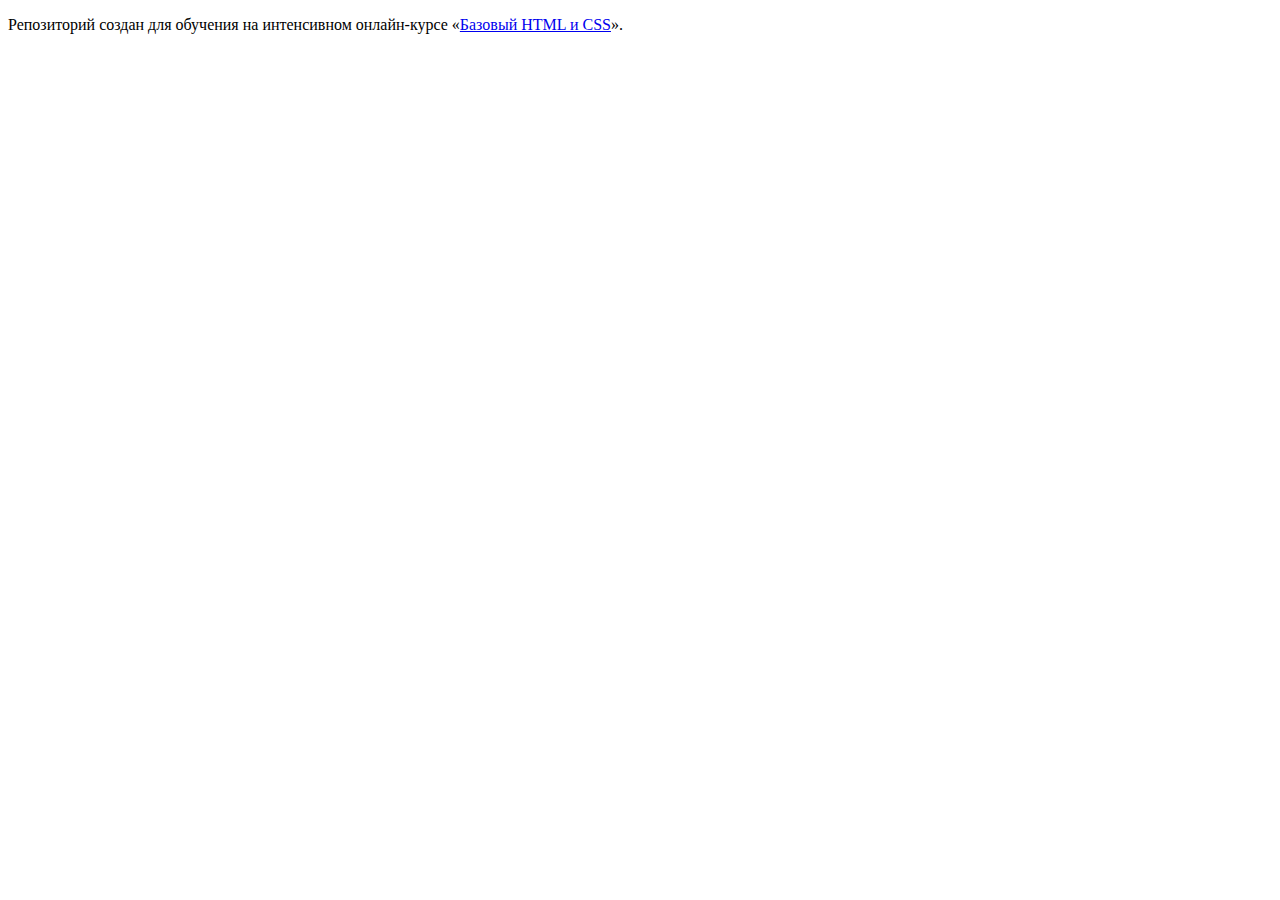
==== index.html @ 1bfafca3 ":hatching_chick:" ====
<!DOCTYPE html>
<html lang="ru">
  <head>
    <meta charset="utf-8">
    <title>HTML Academy: Глейси</title>
  </head>
  <body>

    <p>Репозиторий создан для обучения на интенсивном онлайн‑курсе «<a href="https://htmlacademy.ru/intensive/htmlcss">Базовый HTML и CSS</a>».</p>

  </body>
</html>
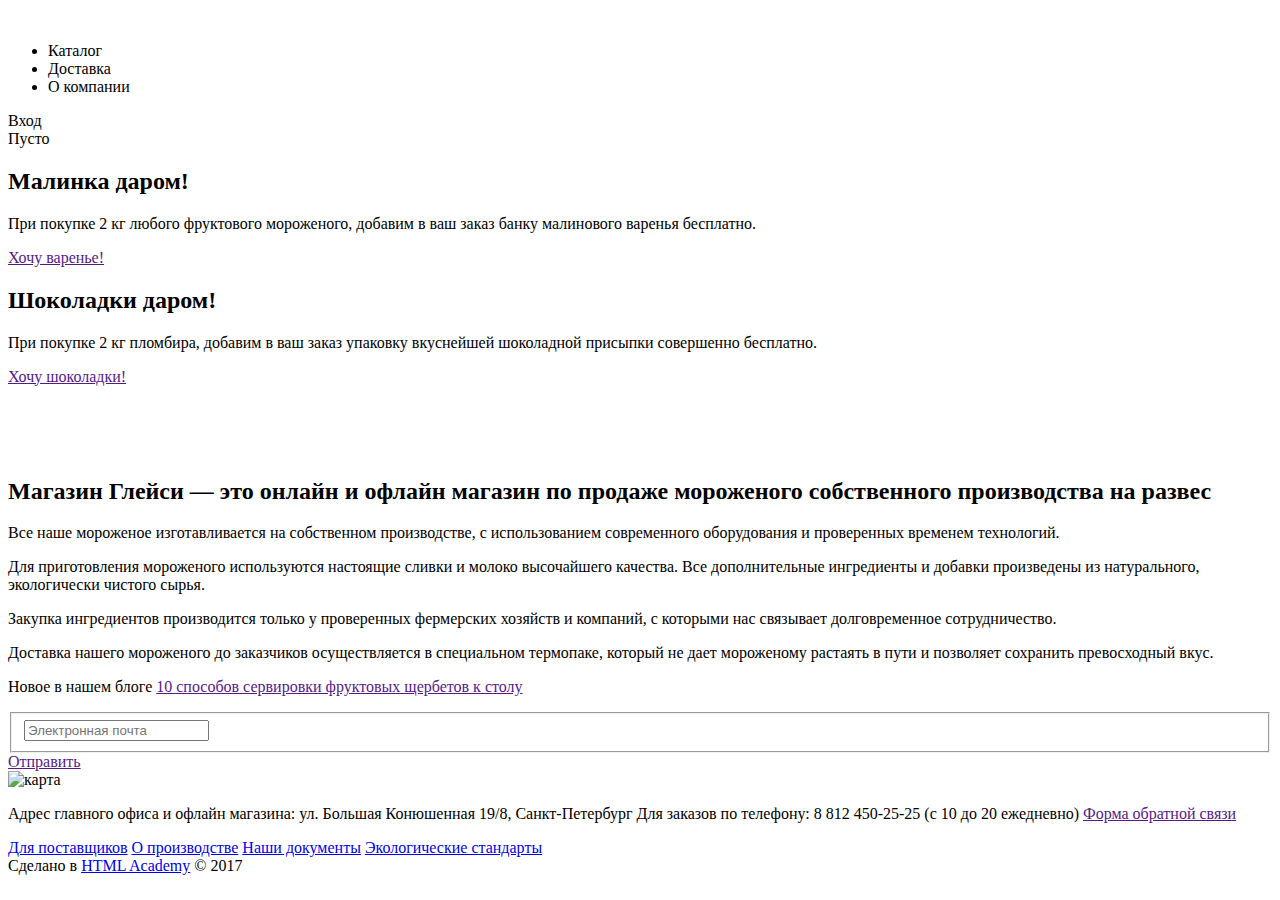
==== commit 022390cc: "Разметка и изображения" ====
--- a/index.html
+++ b/index.html
@@ -1,12 +1,124 @@
 <!DOCTYPE html>
 <html lang="ru">
-  <head>
-    <meta charset="utf-8">
-    <title>HTML Academy: Глейси</title>
-  </head>
+<head>
+  <meta charset="utf-8">
+  <title>HTML Academy: Седона</title>
+  <link href="http://fonts.googleapis.com/css?family=PT+Sans:400,700&&amp;subset=cyrillic-ext" rel="stylesheet" type="text/css">
+  <link rel="stylesheet" href="css/normalize.css">
+  <link rel="stylesheet" type="text/css" href="css/style.css">
+</head>
   <body>
-
-    <p>Репозиторий создан для обучения на интенсивном онлайн‑курсе «<a href="https://htmlacademy.ru/intensive/htmlcss">Базовый HTML и CSS</a>».</p>
-
+    <header class="main-header">
+      <a href="#" class="logo"></a>
+      <nav class="main-nav">
+        <div class="logo"><img>
+        </div>
+        <ul>
+          <li>Каталог</li>
+          <li>Доставка</li>
+          <li>О компании</li>
+        </ul>
+        <div class="search"></div>
+        <div class="menu">
+          <div class="login">Вход</div>
+          <div class="cart">Пусто</div>
+        </div>
+      </nav>
+    </header>
+    <main>
+    <div class="gallery"></div>
+    <section class="promo">
+      <article class="promo-first">
+        <h2 class="promo__title">Малинка даром!</h2>
+        <p class="promo__description">При покупке 2 кг любого фруктового мороженого, добавим в ваш заказ банку малинового варенья бесплатно.</p>
+        <a href="" class="promo__btn btn">Хочу варенье!</a>
+      </article>
+      <article class="promo-second">
+        <h2 class="promo__title">Шоколадки даром!</h2>
+        <p class="promo__description">При покупке 2 кг пломбира, добавим в ваш заказ упаковку вкуснейшей шоколадной присыпки совершенно бесплатно.</p>
+        <a href="" class="promo__btn btn">Хочу шоколадки!</a>
+      </article>
+    </section>
+    <section class="catalog">
+      <div class="item">
+        <img src="#" alt="">
+        <span class="item__price"></span>
+        <a href="#" class="item__title"></a>
+        <a href="" class="btn btn-preview"></a>
+      </div>
+      <div class="item">
+        <img src="#" alt="">
+        <span class="item__price"></span>
+        <a href="#" class="item__title"></a>
+        <a href="" class="btn btn-preview"></a>
+      </div>
+      <div class="item">
+        <img src="#" alt="">
+        <span class="item__price"></span>
+        <a href="#" class="item__title"></a>
+        <a href="" class="btn btn-preview"></a>
+      </div>
+      <div class="item">
+        <img src="#" alt="">
+        <span class="item__price"></span>
+        <a href="#" class="item__title"></a>
+        <a href="" class="btn btn-preview"></a>
+      </div>
+    </section>
+    <article class="features">
+      <h2 class="features__title">Магазин Глейси  — это онлайн и офлайн магазин по продаже мороженого собственного производства на развес</h2>
+      <p class="features__icon-ice">Все наше мороженое изготавливается на собственном производстве, с использованием современного оборудования и проверенных временем технологий.</p>
+      <p class="features__icon-leaf">Для приготовления мороженого используются настоящие сливки и молоко высочайшего качества. Все дополнительные ингредиенты и добавки произведены из натурального,
+        экологически чистого сырья.</p>
+      <p class="features__icon-cow">Закупка ингредиентов  производится только у проверенных фермерских хозяйств и компаний, с которыми нас связывает долговременное сотрудничество.</p>
+      <p class="features__icon-thermometer">Доставка нашего мороженого до заказчиков осуществляется в специальном термопаке, который не дает мороженому растаять в пути и позволяет
+        сохранить превосходный вкус.</p>
+    </article>
+    <section class="news-subscriptions">
+      <article class="news">
+        <span>Новое в нашем блоге</span>
+        <a href="" class="news__article">10  способов сервировки фруктовых щербетов к столу</a>
+      </article>
+      <article class="subscription">
+        <p class="subscription__about"></p>
+        <form class="email" action="#" method="get">
+          <fieldset class="email-input">
+            <input type="text" name="email" value="" placeholder="Электронная почта">
+          </fieldset>
+        </form>
+        <a href="" class="btn btn-subscription">Отправить</a>
+      </article>
+    </section>
+    <section class="contacts">
+      <img src="#" alt="карта">
+      <article class="contacts__description">
+        <p class="contacts__text">
+          Адрес главного офиса и офлайн магазина:
+          <span class="contacts__text__address">ул. Большая Конюшенная 19/8, Санкт-Петербург</span>
+          Для заказов по телефону:
+          <span class="contacts__text__phone">8 812 450-25-25</span>
+          (с 10 до 20 ежедневно)
+          <a href="" class="btn btn-contacts__feedback">Форма обратной связи</a>
+        </p>
+      </article>
+    </section>
+    <footer class="footer">
+      <section class="footer__social">
+        <a href="#" class="social-btn social-btn-tw"></a>
+        <a href="#" class="social-btn social-btn-inst"></a>
+        <a href="#" class="social-btn social-btn-fb"></a>
+        <a href="#" class="social-btn social-btn-vk"></a>
+      </section>
+      <section class="footer__navigation">
+        <a href="#" class="footer__navigation-link">Для поставщиков</a>
+        <a href="#" class="footer__navigation-link">О производстве</a>
+        <a href="#" class="footer__navigation-link">Наши документы</a>
+        <a href="#" class="footer__navigation-lik">Экологические стандарты</a>
+      </section>
+      <section class="copyright">
+        <span>Сделано в <a class="copyright-link" href="https://htmlacademy.ru">HTML Academy</a> © 2017</span>
+      </section>
+    </footer>
+  </main>
   </body>
 </html>
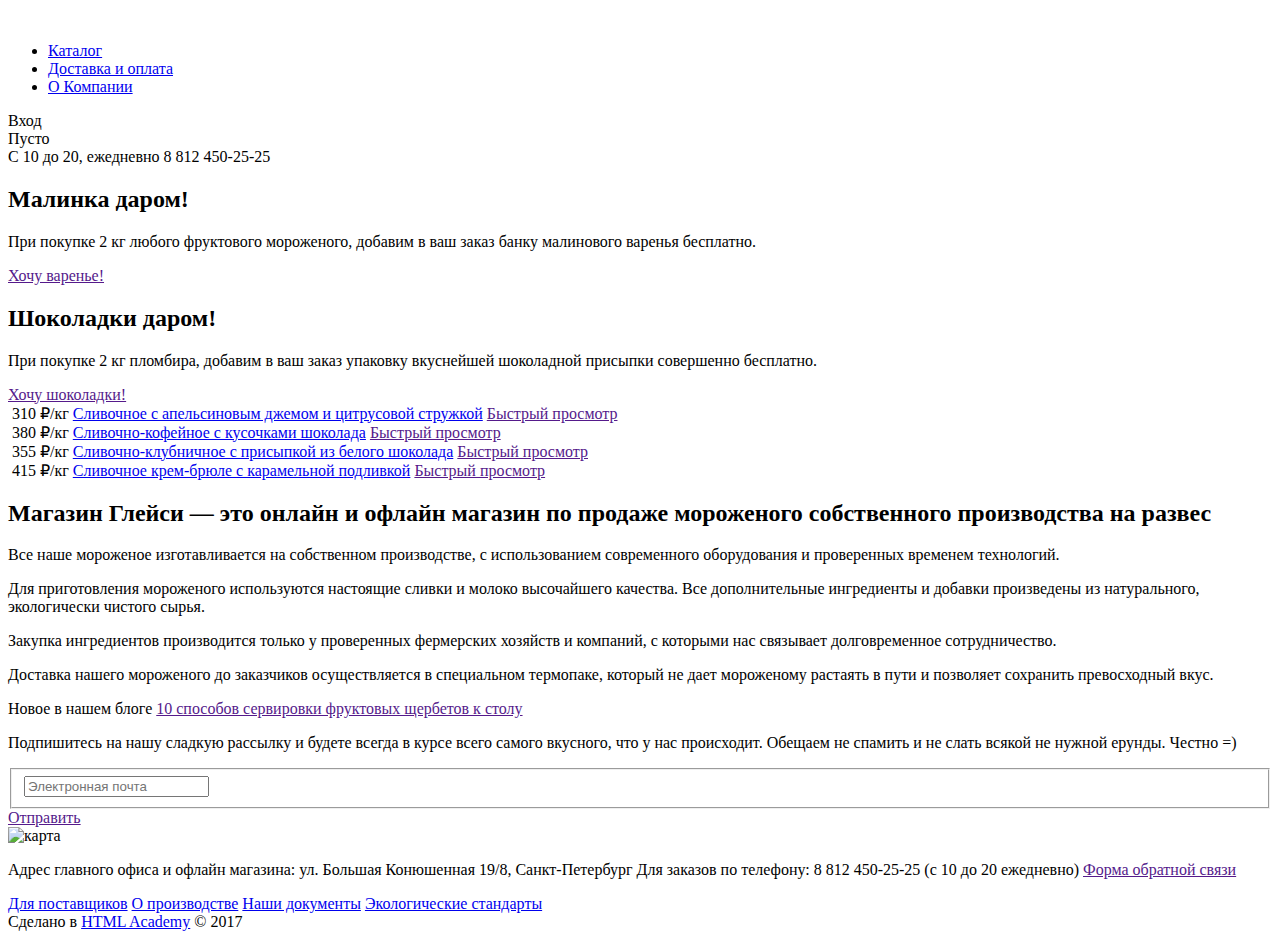
==== commit 72aec719: "Каталог" ====
--- a/index.html
+++ b/index.html
@@ -14,14 +14,16 @@
         <div class="logo"><img>
         </div>
         <ul>
-          <li>Каталог</li>
-          <li>Доставка</li>
-          <li>О компании</li>
+          <li><a href="catalog.html" class="navigation">Каталог</a></li>
+          <li><a href="catalog.html" class="navigation">Доставка и оплата</a></li>
+          <li><a href="catalog.html" class="navigation">О Компании</a></li>
         </ul>
         <div class="search"></div>
         <div class="menu">
           <div class="login">Вход</div>
           <div class="cart">Пусто</div>
+          <span class="open-hours">С 10 до 20, ежедневно</span>
+          <span class="phone">8 812 450-25-25</span>
         </div>
       </nav>
     </header>
@@ -42,27 +44,27 @@
     <section class="catalog">
       <div class="item">
         <img src="#" alt="">
-        <span class="item__price"></span>
-        <a href="#" class="item__title"></a>
-        <a href="" class="btn btn-preview"></a>
+        <span class="item__price">310 ₽</span><span class="item__price-weigth">/кг</span>
+        <a href="#" class="item__title">Сливочное с апельсиновым джемом и цитрусовой стружкой</a>
+        <a href="" class="btn btn-preview">Быстрый просмотр</a>
       </div>
       <div class="item">
         <img src="#" alt="">
-        <span class="item__price"></span>
-        <a href="#" class="item__title"></a>
-        <a href="" class="btn btn-preview"></a>
+        <span class="item__price">380 ₽</span><span class="item__price-weigth">/кг</span>
+        <a href="#" class="item__title">Сливочно-кофейное с кусочками шоколада</a>
+        <a href="" class="btn btn-preview">Быстрый просмотр</a>
       </div>
       <div class="item">
         <img src="#" alt="">
-        <span class="item__price"></span>
-        <a href="#" class="item__title"></a>
-        <a href="" class="btn btn-preview"></a>
+        <span class="item__price">355 ₽</span><span class="item__price-weigth">/кг</span>
+        <a href="#" class="item__title">Сливочно-клубничное с присыпкой из белого шоколада</a>
+        <a href="" class="btn btn-preview">Быстрый просмотр</a>
       </div>
       <div class="item">
         <img src="#" alt="">
-        <span class="item__price"></span>
-        <a href="#" class="item__title"></a>
-        <a href="" class="btn btn-preview"></a>
+        <span class="item__price">415 ₽</span><span class="item__price-weigth">/кг</span>
+        <a href="#" class="item__title">Сливочное крем-брюле с карамельной подливкой</a>
+        <a href="" class="btn btn-preview">Быстрый просмотр</a>
       </div>
     </section>
     <article class="features">
@@ -80,7 +82,8 @@
         <a href="" class="news__article">10  способов сервировки фруктовых щербетов к столу</a>
       </article>
       <article class="subscription">
-        <p class="subscription__about"></p>
+        <p class="subscription__about">Подпишитесь на нашу сладкую рассылку и будете всегда в курсе всего самого вкусного, что у нас происходит.
+          Обещаем не спамить и не слать всякой не нужной ерунды. Честно =) </p>
         <form class="email" action="#" method="get">
           <fieldset class="email-input">
             <input type="text" name="email" value="" placeholder="Электронная почта">
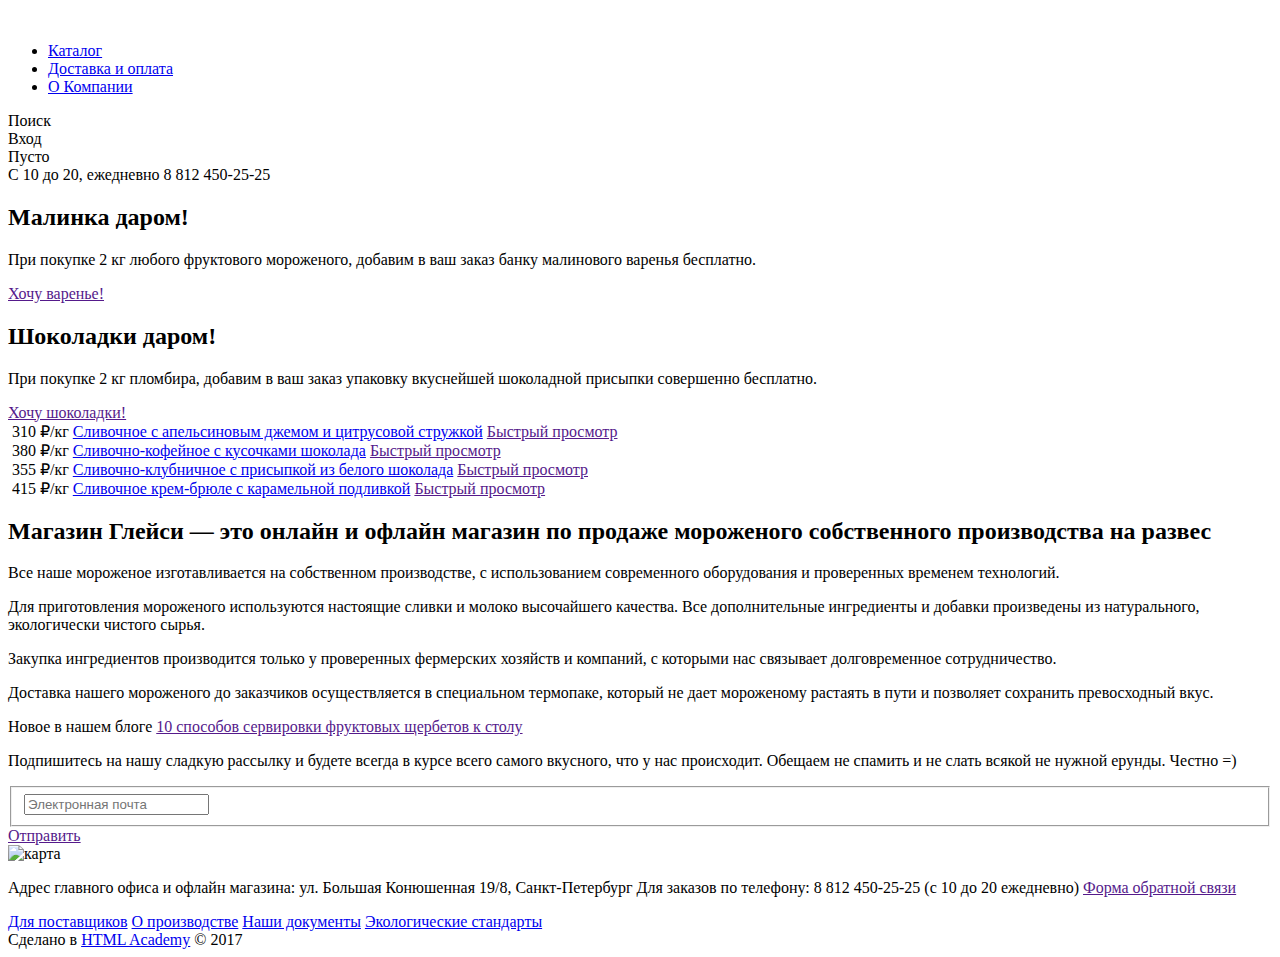
==== commit db9e58ec: "Разметка" ====
--- a/index.html
+++ b/index.html
@@ -2,8 +2,8 @@
 <html lang="ru">
 <head>
   <meta charset="utf-8">
-  <title>HTML Academy: Седона</title>
-  <link href="http://fonts.googleapis.com/css?family=PT+Sans:400,700&&amp;subset=cyrillic-ext" rel="stylesheet" type="text/css">
+  <title>HTML Academy: Глейси</title>
+  <link href="https://fonts.googleapis.com/css?family=Roboto:400,500,700&amp;subset=cyrillic" rel="stylesheet">
   <link rel="stylesheet" href="css/normalize.css">
   <link rel="stylesheet" type="text/css" href="css/style.css">
 </head>
@@ -18,7 +18,7 @@
           <li><a href="catalog.html" class="navigation">Доставка и оплата</a></li>
           <li><a href="catalog.html" class="navigation">О Компании</a></li>
         </ul>
-        <div class="search"></div>
+        <div class="search">Поиск</div>
         <div class="menu">
           <div class="login">Вход</div>
           <div class="cart">Пусто</div>
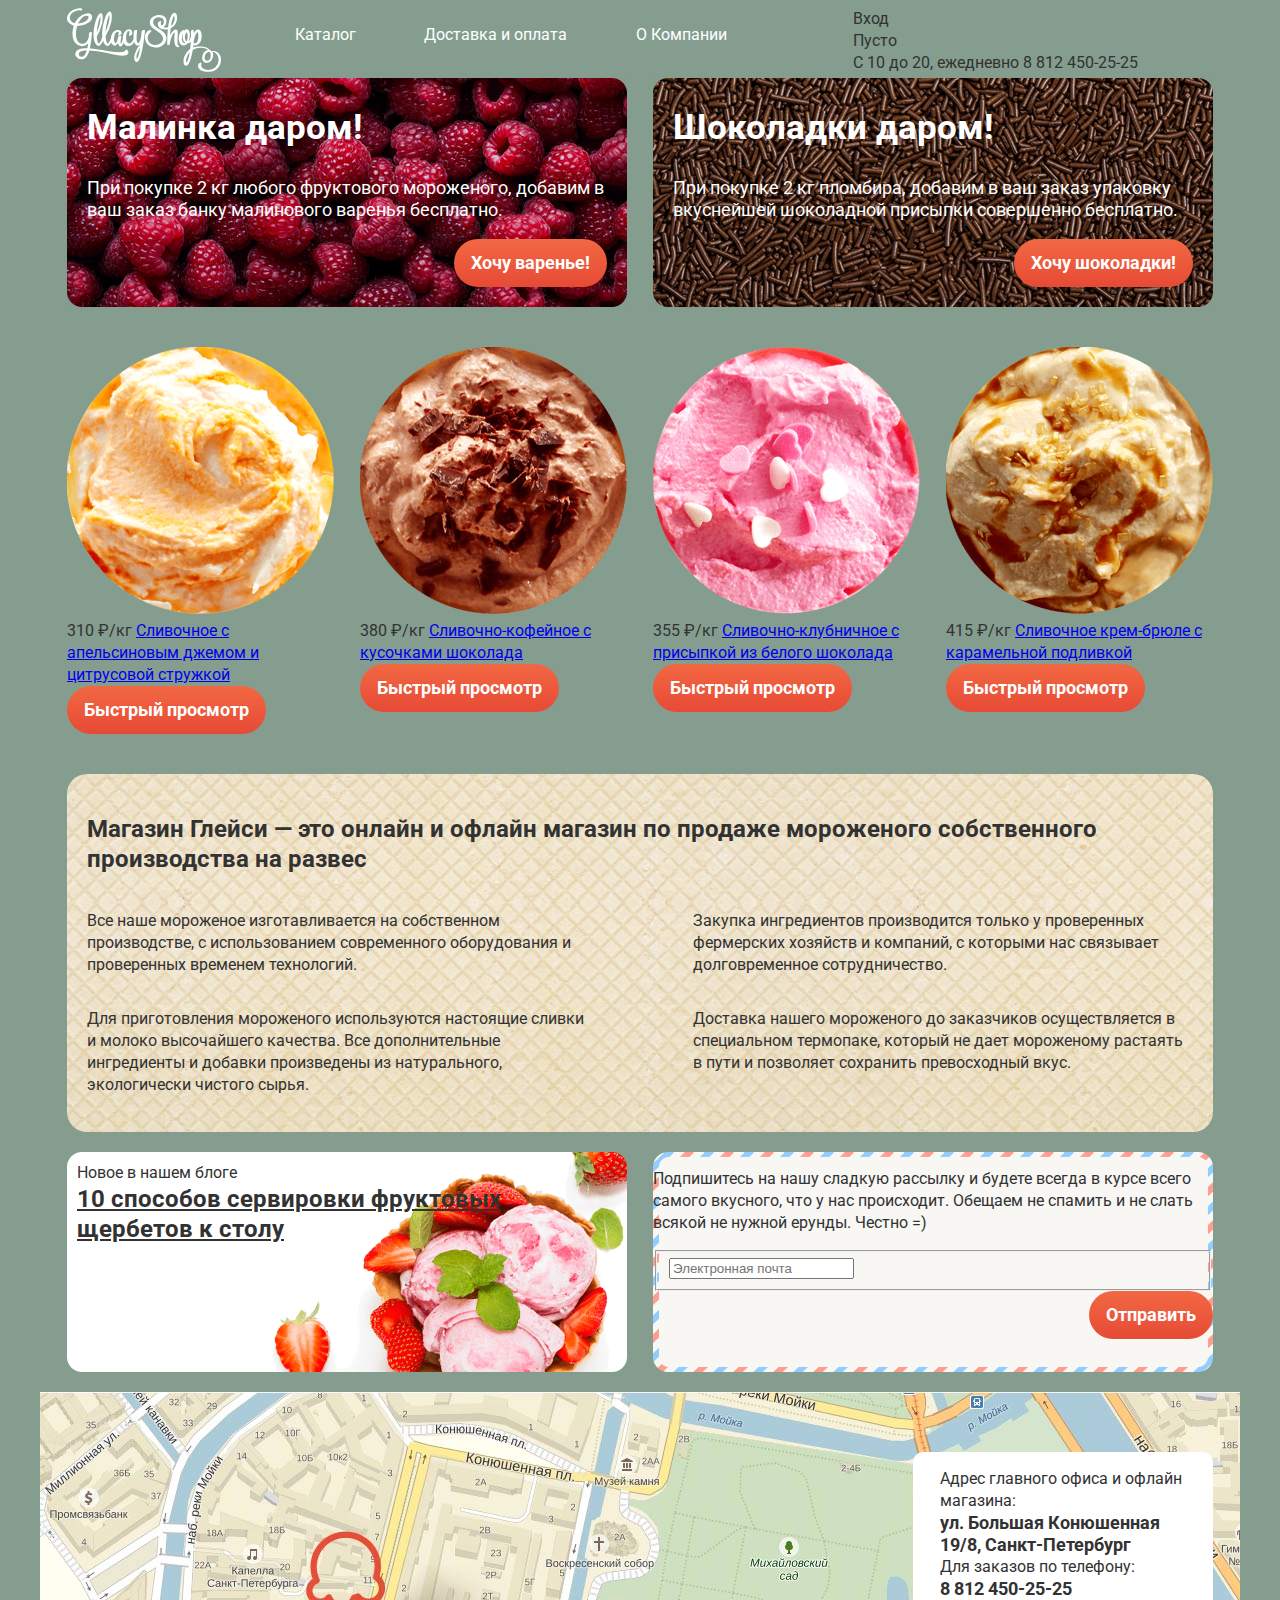
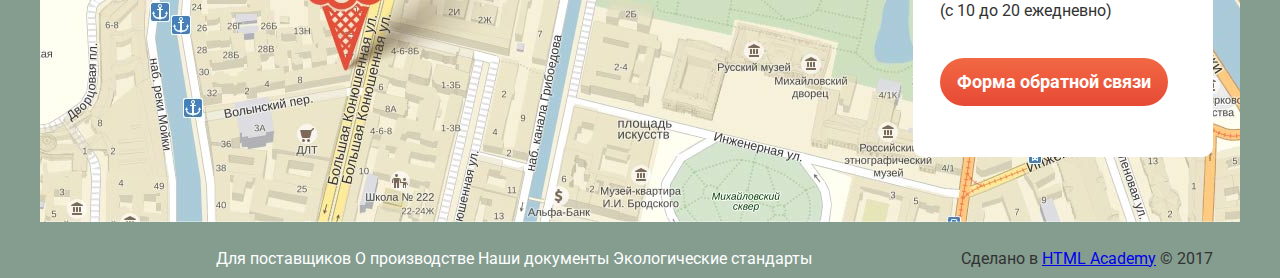
==== commit b94b001e: "Изменения сетки" ====
--- a/index.html
+++ b/index.html
@@ -2,126 +2,133 @@
 <html lang="ru">
 <head>
   <meta charset="utf-8">
+  <meta name="viewport" content="width=device-width">
   <title>HTML Academy: Глейси</title>
   <link href="https://fonts.googleapis.com/css?family=Roboto:400,500,700&amp;subset=cyrillic" rel="stylesheet">
   <link rel="stylesheet" href="css/normalize.css">
   <link rel="stylesheet" type="text/css" href="css/style.css">
 </head>
   <body>
-    <header class="main-header">
-      <a href="#" class="logo"></a>
-      <nav class="main-nav">
-        <div class="logo"><img>
+    <main class="index-wrapper">
+      <header class="main-header">
+        <a href="#" class="logo"><img src="img/logo.svg" alt="Логотип Глейси" class="logo" width="154" height="64"></a>
+        <nav class="main-nav">
+          <ul class="main-nav__list">
+            <li><a href="catalog.html" class="navigation">Каталог</a></li>
+            <li><a href="catalog.html" class="navigation">Доставка и оплата</a></li>
+            <li><a href="catalog.html" class="navigation">О Компании</a></li>
+          </ul>
+          <section class="block__login">
+            <div class="search"></div>
+            <div class="menu">
+              <div class="login">Вход</div>
+              <div class="cart">Пусто</div>
+              <span class="open-hours">С 10 до 20, ежедневно</span>
+              <span class="phone">8 812 450-25-25</span>
+            </div>
+          </section>
+        </nav>
+      </header>
+      <div class="gallery"></div>
+      <section class="promo">
+        <article class="promo-first block-half">
+          <h2 class="promo__title">Малинка даром!</h2>
+          <p class="promo__description">При покупке 2 кг любого фруктового мороженого, добавим в ваш заказ банку малинового варенья бесплатно.</p>
+          <a href="" class="promo__btn btn">Хочу варенье!</a>
+        </article>
+        <article class="promo-second block-half">
+          <h2 class="promo__title">Шоколадки даром!</h2>
+          <p class="promo__description">При покупке 2 кг пломбира, добавим в ваш заказ упаковку вкуснейшей шоколадной присыпки совершенно бесплатно.</p>
+          <a href="" class="promo__btn btn">Хочу шоколадки!</a>
+        </article>
+      </section>
+      <section class="catalog">
+        <div class="item">
+          <img src="img/ice-orange.png" alt="">
+          <span class="item__price">310 ₽</span><span class="item__price-weigth">/кг</span>
+          <a href="#" class="item__title">Сливочное с апельсиновым джемом и цитрусовой стружкой</a>
+          <a href="" class="btn btn-preview">Быстрый просмотр</a>
         </div>
-        <ul>
-          <li><a href="catalog.html" class="navigation">Каталог</a></li>
-          <li><a href="catalog.html" class="navigation">Доставка и оплата</a></li>
-          <li><a href="catalog.html" class="navigation">О Компании</a></li>
-        </ul>
-        <div class="search">Поиск</div>
-        <div class="menu">
-          <div class="login">Вход</div>
-          <div class="cart">Пусто</div>
-          <span class="open-hours">С 10 до 20, ежедневно</span>
-          <span class="phone">8 812 450-25-25</span>
+        <div class="item">
+          <img src="img/ice-coffee.png" alt="">
+          <span class="item__price">380 ₽</span><span class="item__price-weigth">/кг</span>
+          <a href="#" class="item__title">Сливочно-кофейное с кусочками шоколада</a>
+          <a href="" class="btn btn-preview">Быстрый просмотр</a>
         </div>
-      </nav>
-    </header>
-    <main>
-    <div class="gallery"></div>
-    <section class="promo">
-      <article class="promo-first">
-        <h2 class="promo__title">Малинка даром!</h2>
-        <p class="promo__description">При покупке 2 кг любого фруктового мороженого, добавим в ваш заказ банку малинового варенья бесплатно.</p>
-        <a href="" class="promo__btn btn">Хочу варенье!</a>
+        <div class="item">
+          <img src="img/ice-strawberry.png" alt="">
+          <span class="item__price">355 ₽</span><span class="item__price-weigth">/кг</span>
+          <a href="#" class="item__title">Сливочно-клубничное с присыпкой из белого шоколада</a>
+          <a href="" class="btn btn-preview">Быстрый просмотр</a>
+        </div>
+        <div class="item">
+          <img src="img/ice-caramel.png" alt="">
+          <span class="item__price">415 ₽</span><span class="item__price-weigth">/кг</span>
+          <a href="#" class="item__title">Сливочное крем-брюле с карамельной подливкой</a>
+          <a href="" class="btn btn-preview">Быстрый просмотр</a>
+        </div>
+      </section>
+      <article class="features">
+        <h2 class="features__title">Магазин Глейси  — это онлайн и офлайн магазин по продаже мороженого собственного производства на развес</h2>
+        <div class="features__block">
+          <div class="features__block-content">
+            <p class="features__block-inside features__icon-ice">Все наше мороженое изготавливается на собственном производстве, с использованием современного оборудования и проверенных временем технологий.</p>
+            <p class="features__block-inside features__icon-leaf">Для приготовления мороженого используются настоящие сливки и молоко высочайшего качества. Все дополнительные ингредиенты и добавки произведены из натурального,
+              экологически чистого сырья.</p>
+          </div>
+          <div class="features__block-content">
+            <p class="features__block-inside features__icon-cow">Закупка ингредиентов  производится только у проверенных фермерских хозяйств и компаний, с которыми нас связывает долговременное сотрудничество.</p>
+            <p class="features__block-inside features__icon-thermometer">Доставка нашего мороженого до заказчиков осуществляется в специальном термопаке, который не дает мороженому растаять в пути и позволяет
+              сохранить превосходный вкус.</p>
+          </div>
+        </div>
       </article>
-      <article class="promo-second">
-        <h2 class="promo__title">Шоколадки даром!</h2>
-        <p class="promo__description">При покупке 2 кг пломбира, добавим в ваш заказ упаковку вкуснейшей шоколадной присыпки совершенно бесплатно.</p>
-        <a href="" class="promo__btn btn">Хочу шоколадки!</a>
-      </article>
-    </section>
-    <section class="catalog">
-      <div class="item">
-        <img src="#" alt="">
-        <span class="item__price">310 ₽</span><span class="item__price-weigth">/кг</span>
-        <a href="#" class="item__title">Сливочное с апельсиновым джемом и цитрусовой стружкой</a>
-        <a href="" class="btn btn-preview">Быстрый просмотр</a>
-      </div>
-      <div class="item">
-        <img src="#" alt="">
-        <span class="item__price">380 ₽</span><span class="item__price-weigth">/кг</span>
-        <a href="#" class="item__title">Сливочно-кофейное с кусочками шоколада</a>
-        <a href="" class="btn btn-preview">Быстрый просмотр</a>
-      </div>
-      <div class="item">
-        <img src="#" alt="">
-        <span class="item__price">355 ₽</span><span class="item__price-weigth">/кг</span>
-        <a href="#" class="item__title">Сливочно-клубничное с присыпкой из белого шоколада</a>
-        <a href="" class="btn btn-preview">Быстрый просмотр</a>
-      </div>
-      <div class="item">
-        <img src="#" alt="">
-        <span class="item__price">415 ₽</span><span class="item__price-weigth">/кг</span>
-        <a href="#" class="item__title">Сливочное крем-брюле с карамельной подливкой</a>
-        <a href="" class="btn btn-preview">Быстрый просмотр</a>
-      </div>
-    </section>
-    <article class="features">
-      <h2 class="features__title">Магазин Глейси  — это онлайн и офлайн магазин по продаже мороженого собственного производства на развес</h2>
-      <p class="features__icon-ice">Все наше мороженое изготавливается на собственном производстве, с использованием современного оборудования и проверенных временем технологий.</p>
-      <p class="features__icon-leaf">Для приготовления мороженого используются настоящие сливки и молоко высочайшего качества. Все дополнительные ингредиенты и добавки произведены из натурального,
-        экологически чистого сырья.</p>
-      <p class="features__icon-cow">Закупка ингредиентов  производится только у проверенных фермерских хозяйств и компаний, с которыми нас связывает долговременное сотрудничество.</p>
-      <p class="features__icon-thermometer">Доставка нашего мороженого до заказчиков осуществляется в специальном термопаке, который не дает мороженому растаять в пути и позволяет
-        сохранить превосходный вкус.</p>
-    </article>
-    <section class="news-subscriptions">
-      <article class="news">
-        <span>Новое в нашем блоге</span>
-        <a href="" class="news__article">10  способов сервировки фруктовых щербетов к столу</a>
-      </article>
-      <article class="subscription">
-        <p class="subscription__about">Подпишитесь на нашу сладкую рассылку и будете всегда в курсе всего самого вкусного, что у нас происходит.
-          Обещаем не спамить и не слать всякой не нужной ерунды. Честно =) </p>
-        <form class="email" action="#" method="get">
-          <fieldset class="email-input">
-            <input type="text" name="email" value="" placeholder="Электронная почта">
-          </fieldset>
-        </form>
-        <a href="" class="btn btn-subscription">Отправить</a>
-      </article>
-    </section>
-    <section class="contacts">
-      <img src="#" alt="карта">
-      <article class="contacts__description">
-        <p class="contacts__text">
-          Адрес главного офиса и офлайн магазина:
-          <span class="contacts__text__address">ул. Большая Конюшенная 19/8, Санкт-Петербург</span>
-          Для заказов по телефону:
-          <span class="contacts__text__phone">8 812 450-25-25</span>
-          (с 10 до 20 ежедневно)
+      <section class="news-subscriptions">
+        <article class="news block-half">
+          <span class="news__blog">Новое в нашем блоге</span>
+          <a href="" class="news__article">10  способов сервировки фруктовых щербетов к столу</a>
+        </article>
+        <article class="subscription block-half">
+          <p class="subscription__about">Подпишитесь на нашу сладкую рассылку и будете всегда в курсе всего самого вкусного, что у нас происходит.
+            Обещаем не спамить и не слать всякой не нужной ерунды. Честно =) </p>
+          <form class="email" action="#" method="get">
+            <fieldset class="email-input">
+              <input type="text" name="email" value="" placeholder="Электронная почта">
+            </fieldset>
+          </form>
+          <a href="" class="btn btn-subscription">Отправить</a>
+        </article>
+      </section>
+      <section class="contacts">
+        <img src="img/map.jpg" alt="карта">
+        <article class="contacts__description">
+          <p class="contacts__text">
+            Адрес главного офиса и офлайн магазина:
+            <span class="contacts__text__address">ул. Большая Конюшенная 19/8, Санкт-Петербург</span>
+            Для заказов по телефону:
+            <span class="contacts__text__phone">8 812 450-25-25</span>
+            (с 10 до 20 ежедневно)
+          </p>
           <a href="" class="btn btn-contacts__feedback">Форма обратной связи</a>
-        </p>
-      </article>
-    </section>
-    <footer class="footer">
-      <section class="footer__social">
-        <a href="#" class="social-btn social-btn-tw"></a>
-        <a href="#" class="social-btn social-btn-inst"></a>
-        <a href="#" class="social-btn social-btn-fb"></a>
-        <a href="#" class="social-btn social-btn-vk"></a>
+        </article>
       </section>
-      <section class="footer__navigation">
-        <a href="#" class="footer__navigation-link">Для поставщиков</a>
-        <a href="#" class="footer__navigation-link">О производстве</a>
-        <a href="#" class="footer__navigation-link">Наши документы</a>
-        <a href="#" class="footer__navigation-lik">Экологические стандарты</a>
-      </section>
-      <section class="copyright">
-        <span>Сделано в <a class="copyright-link" href="https://htmlacademy.ru">HTML Academy</a> © 2017</span>
-      </section>
-    </footer>
-  </main>
+      <footer class="footer">
+        <section class="footer__social">
+          <a href="#" class="social-btn social-btn-tw"></a>
+          <a href="#" class="social-btn social-btn-inst"></a>
+          <a href="#" class="social-btn social-btn-fb"></a>
+          <a href="#" class="social-btn social-btn-vk"></a>
+        </section>
+        <section class="footer__navigation">
+          <a href="#" class="footer__navigation-link">Для поставщиков</a>
+          <a href="#" class="footer__navigation-link">О производстве</a>
+          <a href="#" class="footer__navigation-link">Наши документы</a>
+          <a href="#" class="footer__navigation-link">Экологические стандарты</a>
+        </section>
+        <section class="copyright">
+          <span>Сделано в <a class="copyright-link" href="https://htmlacademy.ru">HTML Academy</a> © 2017</span>
+        </section>
+      </footer>
+    </main>
   </body>
 </html>
--- a/css/style.css
+++ b/css/style.css
@@ -0,0 +1,199 @@
+body {
+  font-weight: 400;
+  font-size: 16px;
+  line-height: 22px;
+  font-family: "Roboto", "Arial", sans-serif;
+  color: #323232;
+  background-color: #849d8f;
+}
+
+.btn {
+  display: inline-block;
+  padding: 12px 17px;
+  font-weight: 700;
+  font-size: 18px;
+  line-height: 24px;
+  vertical-align: top;
+  color: #ffffff;
+  text-decoration: none;
+  background: #f26843;
+  background:    -moz-linear-gradient(top, #f26843 0%, #e74a35 100%);
+  background: -webkit-linear-gradient(top, #f26843 0%, #e74a35 100%);
+  background:         linear-gradient(to bottom, #f26843 0%, #e74a35 100%);
+  border-radius: 50px;
+  border-style: none;
+}
+
+.block-half {
+  box-sizing: border-box;
+  width: calc(50% - 13px);
+}
+
+.index-wrapper {
+  margin: 0 auto;
+  max-width: 1146px;
+}
+
+.main-header {
+  display: flex;
+  justify-content: flex-start;;
+}
+
+.main-nav {
+  width: 80%;
+  display: flex;
+  justify-content: space-between;
+}
+
+.main-nav__list {
+  width: 500px;
+  display: flex;
+  justify-content: space-around;
+}
+
+.main-nav__list li {
+  display: inline;
+  list-style-type: none;
+}
+
+.navigation,
+.footer__navigation-link {
+  color: #ffffff;
+  text-decoration: none;
+}
+
+.promo {
+  display: flex;
+  justify-content: space-between;
+  color: #fff;
+}
+
+.promo-first {
+  min-height: 229px;
+  background-image: url("../img/raspberries.png");
+  padding: 0 20px;
+}
+
+.promo-second {
+  background-size: cover;
+  background-image: url("../img/chocolate.png");
+  padding: 0 20px;
+}
+
+.promo__title {
+  font-size: 35px;
+  line-height: 41px;
+}
+
+.promo__description,
+.contacts__text__address,
+.contacts__text__phone {
+  font-size: 18px;
+}
+
+.contacts__text__address,
+.contacts__text__phone {
+  font-weight: 700;
+}
+
+.promo__btn {
+  float: right;
+}
+
+.catalog {
+  display: flex;
+  justify-content: space-between;
+  margin: 40px 0;
+}
+
+.features {
+  background: url("../img/wafer.jpg") repeat;
+  border-radius: 20px;
+  margin: 0 0 20px 0;
+  padding: 20px;
+}
+
+.features__block {
+  display: flex;
+  justify-content: space-between;
+}
+
+.features__block-content {
+  width: 500px;
+  display: flex;
+  flex-direction: column;
+}
+
+.features__title,
+.news__article {
+  font-size: 24px;
+  line-height: 30px;
+}
+
+.news-subscriptions {
+  display: flex;
+  justify-content: space-between;
+  margin-bottom: 20px;
+}
+
+.btn-subscription {
+  float: right;
+}
+
+.item {
+  width: 267px;
+}
+
+.news {
+  box-sizing: border-box;
+  background: url("../img/bg-strawberry.png");
+  padding: 10px;
+  min-height: 220px;
+}
+
+.news__article {
+  float: left;
+  color: #323232;
+  font-weight: 700;
+}
+
+.subscription {
+  box-sizing: border-box;
+  background: url("../img/bg-lines.png");
+  min-height: 220px;
+}
+
+.footer {
+  display: flex;
+  justify-content: space-between;
+}
+
+.contacts {
+  position: relative;
+  margin-left: -27px;
+  margin-bottom: 20px;
+}
+
+.contacts__text {
+  display: block;
+  float: left;
+  padding-bottom: 20px;
+}
+
+.contacts__text__address,
+.contacts__text__phone {
+  display: block;
+
+}
+
+.contacts__description {
+  box-sizing: border-box;
+  position: absolute;
+  background-color: #fff;
+  border-radius: 10px;
+  width: 300px;
+  top: 60px;
+  right: 0;
+  min-height: 305px;
+  padding: 0 27px;
+}
